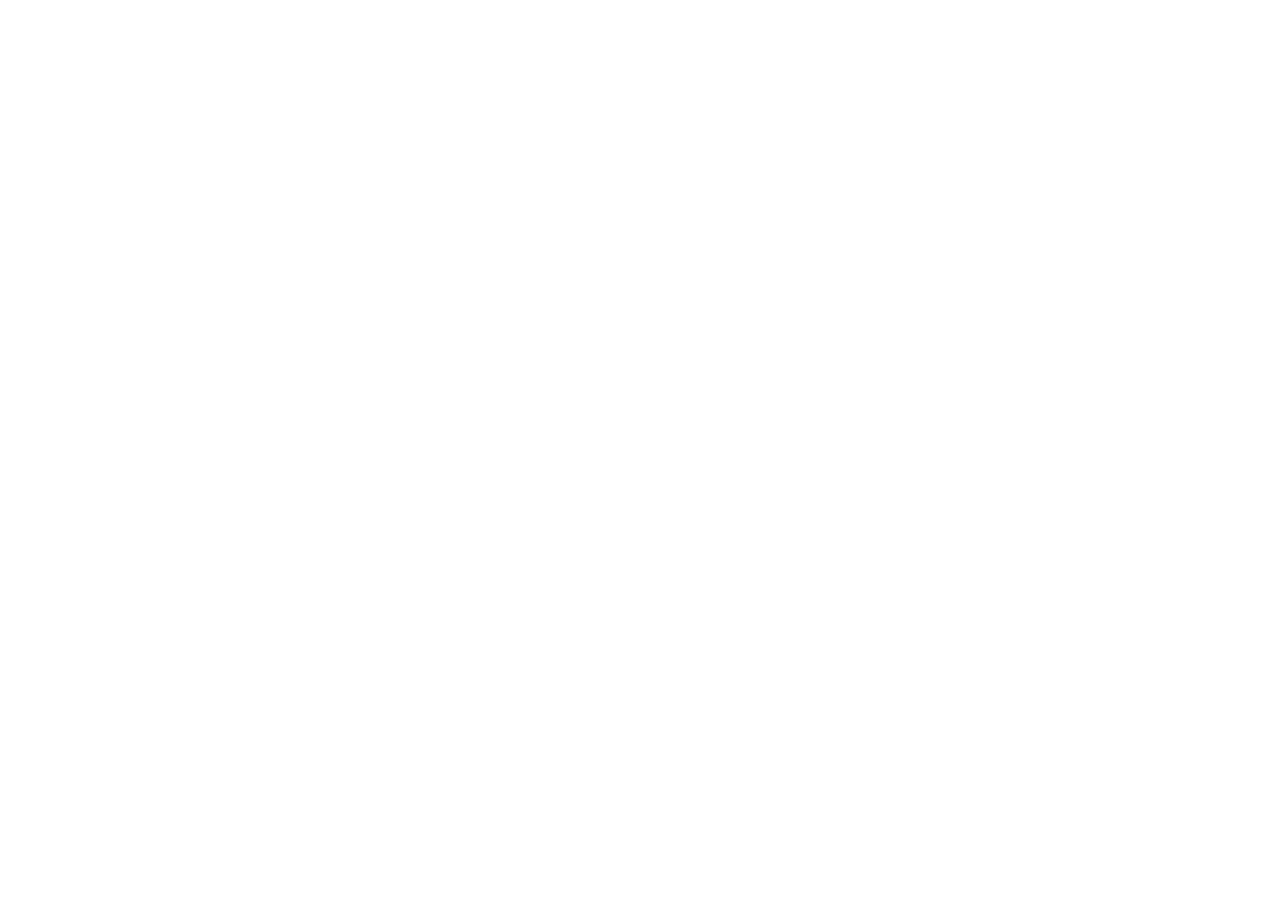
==== nadoxLoginScreen/index.html @ 0a2232e0 "js linkado" ====
<!DOCTYPE html>
<html lang="pt-BR">
<head>
    <meta charset="UTF-8">
    <meta name="viewport" content="width=device-width, initial-scale=1.0">
    <link rel="stylesheet" href= "login.css">
    <link rel="stylesheet" href="color.css">
    <Script src ="SingIn.js"></Script>

    <title>Login - Book Guardian</title>
</head>
<body data-theme="light" color-choice="pink">
    <div class ="singin-container" id="singincontainer">
        <style>
            #singincontainer {
                display: none;
            }
        </style>
    </div>
    <div class ="login-container" id="logincontainer">
        <h2>Login</h2>
        <form action="/login" method="post">
            <input type="email" id="email" name="UserEmail" placeholder="Email" required>
            <input type="password" id="password" name="Senha" placeholder="Senha" required>
            <input type="submit" value="Login">
        </form> 
        <p>Não possui uma conta ? <a href="#" id="singIn" class="signup-link">Registre-se aqui</a>.</p>
    </div>
</body> 
</html>
---- nadoxLoginScreen/login.css ----
body {
    font-family: Arial, sans-serif;
    background-color: var(--color-bg);  
    margin: 0;
    padding: 0;
    display: flex;
    justify-content: center;
    align-items: center;
    height: 100vh;
    width: 100%;
}

.login-container {
    background-color: var(--color-card);
    padding: 40px;
    border-radius: 8px;
    box-shadow: 0px 0px 10px rgba(0, 0, 0, 0.1);
    width: 22%;
    height: 60%;
    text-align: center;
    color: var(--color-Container);
    display: none;
}

.login-container h2 {
    margin-top: 0;
    font-weight: 700;
    font-size: 2rem;
}

input[type="email"],
input[type="password"],
input[type="submit"] {
    width: 100%;
    padding: 10px;
    margin-top: 10px;
    margin-bottom: 20px;
    border: 1px solid #666666;
    border-radius: 4px;
    box-sizing: border-box;
    background-color: var(--color-bgBox);
    color: #fff;
    caret-color: #fff;
}

::placeholder {
    color: var(--colorPlaceholder);
}

input[type="submit"] {
    background-color: var(--colorLogin-btn);
    color: white;
    border: none;
    cursor: pointer;
    margin-top: 1.5rem;
    height: 2.7rem;
}

input[type="submit"]:hover {
    background-color: var(--colorHover-btn);
}

a{
    text-decoration: none;
    color: rgb(93, 176, 214); 
}
hr{
    width: 100%;
    border: 1px solid #a3a3a381;
}
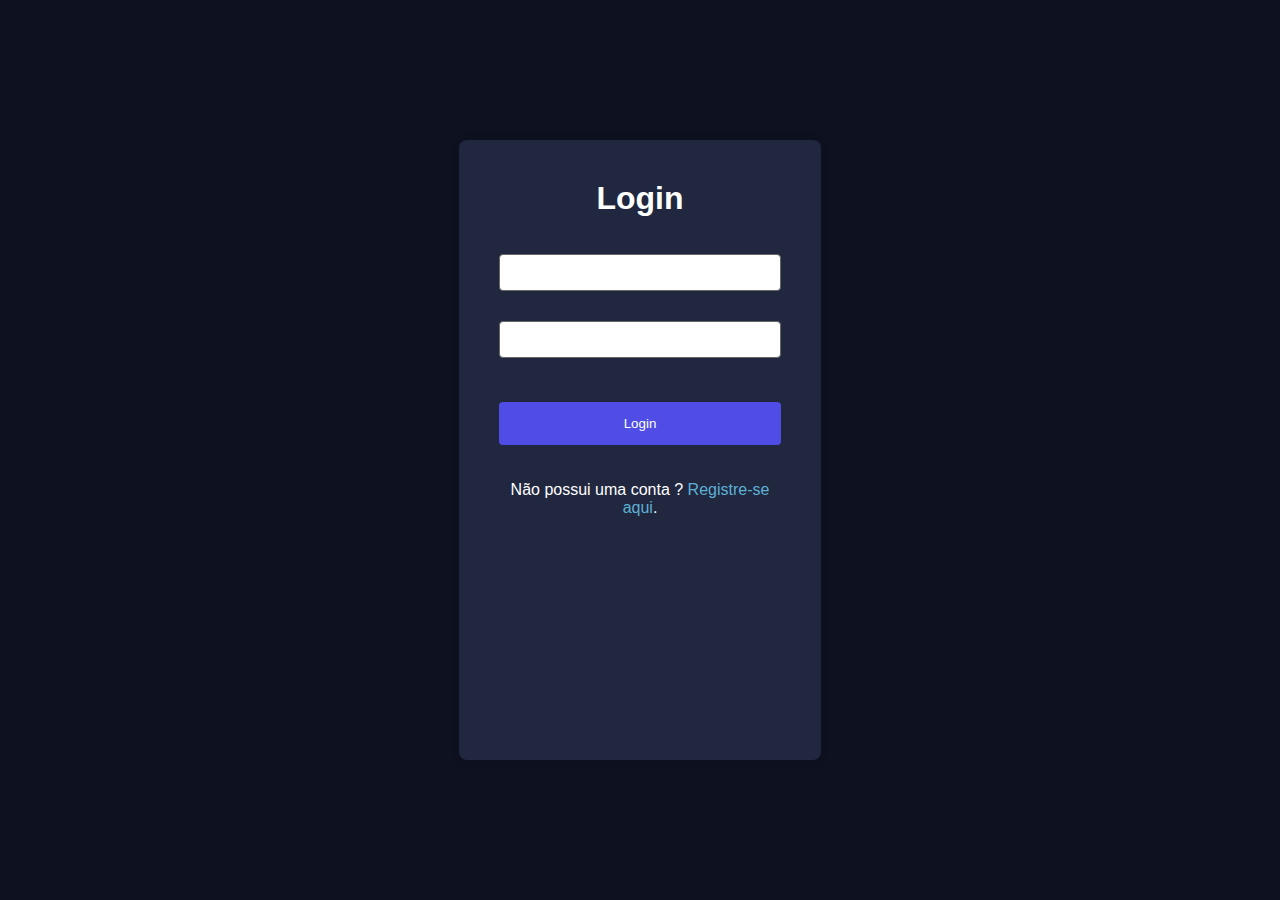
==== commit c2cfc171: "Add files via upload" ====
--- a/nadoxLoginScreen/index.html
+++ b/nadoxLoginScreen/index.html
@@ -1,30 +1,27 @@
-<!DOCTYPE html>
-<html lang="pt-BR">
-<head>
-    <meta charset="UTF-8">
-    <meta name="viewport" content="width=device-width, initial-scale=1.0">
-    <link rel="stylesheet" href= "login.css">
-    <link rel="stylesheet" href="color.css">
-    <Script src ="SingIn.js"></Script>
-
-    <title>Login - Book Guardian</title>
-</head>
-<body data-theme="light" color-choice="pink">
-    <div class ="singin-container" id="singincontainer">
-        <style>
-            #singincontainer {
-                display: none;
-            }
-        </style>
-    </div>
-    <div class ="login-container" id="logincontainer">
-        <h2>Login</h2>
-        <form action="/login" method="post">
-            <input type="email" id="email" name="UserEmail" placeholder="Email" required>
-            <input type="password" id="password" name="Senha" placeholder="Senha" required>
-            <input type="submit" value="Login">
-        </form> 
-        <p>Não possui uma conta ? <a href="#" id="singIn" class="signup-link">Registre-se aqui</a>.</p>
-    </div>
-</body> 
+<!DOCTYPE html>
+<html lang="pt-BR">
+<head>
+    <meta charset="UTF-8">
+    <meta name="viewport" content="width=device-width, initial-scale=1.0">
+    <link rel="stylesheet" href= "login.css">
+    <link rel="stylesheet" href="color.css">
+    <title>Login - Book Guardian</title>
+</head>
+<body data-theme="dark" color-choice="pink">
+    <div class ="singin-container show" id="singincontainer" style="display: none;">
+        <h1>nessa div vc coloca todo o formulario de registro, tipo nome, email,
+        foto, senha e tals</h1>
+        <button id="goToLoginPage">botao para voltar pra tela de login</button>
+    </div>
+    <div class ="login-container show" id="logincontainer" >
+        <h2>Login</h2>
+        <form action="/login" method="post">
+            <input type="email" id="email" name="UserEmail" placeholder="Email" required>
+            <input type="password" id="password" name="Senha" placeholder="Senha" required>
+            <input type="submit" value="Login" placeholder="Entrar">
+        </form> 
+        <p>Não possui uma conta ? <a href="#" id="singIn" class="signup-link">Registre-se aqui</a>.</p>
+    </div>
+    <script src="SingIn.js"></script>
+</body> 
 </html>--- a/nadoxLoginScreen/login.css
+++ b/nadoxLoginScreen/login.css
@@ -1,74 +1,110 @@
-body {
-    font-family: Arial, sans-serif;
-    background-color: var(--color-bg);  
-    margin: 0;
-    padding: 0;
-    display: flex;
-    justify-content: center;
-    align-items: center;
-    height: 100vh;
-    width: 100%;
-}
-
-.login-container {
-    background-color: var(--color-card);
-    padding: 40px;
-    border-radius: 8px;
-    box-shadow: 0px 0px 10px rgba(0, 0, 0, 0.1);
-    width: 22%;
-    height: 60%;
-    text-align: center;
-    color: var(--color-Container);
-    display: none;
-}
-
-.login-container h2 {
-    margin-top: 0;
-    font-weight: 700;
-    font-size: 2rem;
-}
-
-input[type="email"],
-input[type="password"],
-input[type="submit"] {
-    width: 100%;
-    padding: 10px;
-    margin-top: 10px;
-    margin-bottom: 20px;
-    border: 1px solid #666666;
-    border-radius: 4px;
-    box-sizing: border-box;
-    background-color: var(--color-bgBox);
-    color: #fff;
-    caret-color: #fff;
-}
-
-::placeholder {
-    color: var(--colorPlaceholder);
-}
-
-input[type="submit"] {
-    background-color: var(--colorLogin-btn);
-    color: white;
-    border: none;
-    cursor: pointer;
-    margin-top: 1.5rem;
-    height: 2.7rem;
-}
-
-input[type="submit"]:hover {
-    background-color: var(--colorHover-btn);
-}
-
-a{
-    text-decoration: none;
-    color: rgb(93, 176, 214); 
-}
-hr{
-    width: 100%;
-    border: 1px solid #a3a3a381;
-}
-
-
-
-
+body {
+    font-family: Arial, sans-serif;
+    background-color: var(--color-bg);
+    margin: 0;
+    padding: 0;
+    display: flex;
+    justify-content: center;
+    align-items: center;
+    height: 100vh;
+    width: 100%;
+}
+
+.login-container {
+    background-color: var(--color-card);
+    padding: 40px;
+    border-radius: 8px;
+    box-shadow: 0px 0px 10px rgba(0, 0, 0, 0.1);
+    width: 22%;
+    height: 60%;
+    text-align: center;
+    color: var(--color-Container);
+    display: block;
+}
+
+.login-container h2 {
+    margin-top: 0;
+    font-weight: 700;
+    font-size: 2rem;
+}
+
+input[type="email"],
+input[type="password"],
+input[type="submit"] {
+    width: 100%;
+    padding: 10px;
+    margin-top: 10px;
+    margin-bottom: 20px;
+    border: 1px solid #666666;
+    border-radius: 4px;
+    box-sizing: border-box;
+    background-color: var(--color-bgBox);
+    color: #fff;
+    caret-color: #fff;
+}
+
+::placeholder {
+    color: var(--colorPlaceholder);
+}
+
+input[type="submit"] {
+    background-color: var(--colorLogin-btn);
+    color: white;
+    border: none;
+    cursor: pointer;
+    margin-top: 1.5rem;
+    height: 2.7rem;
+}
+
+input[type="submit"]:hover {
+    background-color: var(--colorHover-btn);
+}
+
+a {
+    text-decoration: none;
+    color: rgb(93, 176, 214);
+}
+hr {
+    width: 100%;
+    border: 1px solid #a3a3a381;
+}
+
+#singincontainer {
+    color: #fff;
+}
+
+
+/* animacao besta */
+
+@keyframes rotateIn {
+    0% {
+        transform: rotateY(90deg);
+    }
+    100% {
+        transform: rotateY(0deg);
+    }
+}
+
+@keyframes rotateOut {
+    0% {
+        transform: rotateY(0deg);
+    }
+    100% {
+        transform: rotateY(-90deg);
+    }
+}
+
+#signInContainer,
+#loginContainer {
+    color: #fff;
+    transition: transform 0.5s ease-in-out;
+}
+
+.hide {
+    animation: rotateOut 0.5s ease-in-out forwards;
+}
+
+.show {
+    animation: rotateIn 0.5s ease-in-out forwards;
+}
+/* animacao besta */--- a/nadoxLoginScreen/color.css
+++ b/nadoxLoginScreen/color.css
@@ -0,0 +1,19 @@
+[data-theme="dark"] {
+    --color-bg: #0e1120;
+    --color-card: #47537c57;
+    --colorLogin-btn: #4F4DE5;
+    --colorHover-btn: #6260dd;
+    --color-Container: #fff;
+    --colorPlaceholder: #fff;
+    --color-bgBox: #fff;
+
+}
+
+[data-theme="light"] {
+    --color-bg: #f6f6f6;
+    --color-card: #fff;
+    --colorLogin-btn: #4F4DE5;
+    --colorPlaceholder: #000;
+    --colorHover-btn: #6260dd;
+}
+
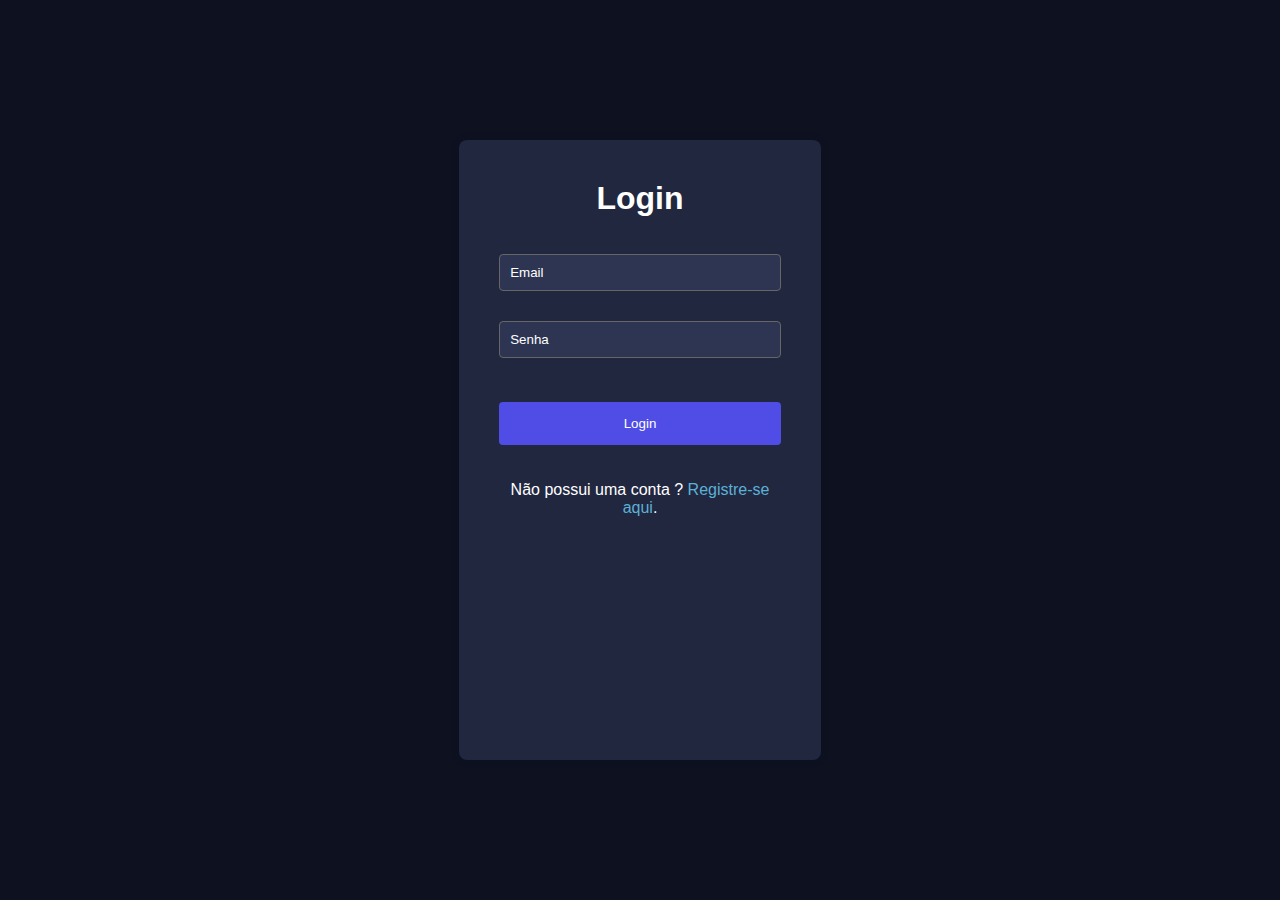
==== commit b8eb4ddc: "a" ====
--- a/nadoxLoginScreen/index.html
+++ b/nadoxLoginScreen/index.html
@@ -7,7 +7,7 @@
     <link rel="stylesheet" href="color.css">
     <title>Login - Book Guardian</title>
 </head>
-<body data-theme="dark" color-choice="pink">
+<body data-theme="dark">
     <div class ="singin-container show" id="singincontainer" style="display: none;">
         <h1>nessa div vc coloca todo o formulario de registro, tipo nome, email,
         foto, senha e tals</h1>
--- a/nadoxLoginScreen/login.css
+++ b/nadoxLoginScreen/login.css
@@ -18,7 +18,7 @@
     width: 22%;
     height: 60%;
     text-align: center;
-    color: var(--color-Container);
+    color: var(--color-fg);
     display: block;
 }
 
@@ -35,20 +35,20 @@
     padding: 10px;
     margin-top: 10px;
     margin-bottom: 20px;
-    border: 1px solid #666666;
+    border: 1px solid var(--color-border);
     border-radius: 4px;
     box-sizing: border-box;
-    background-color: var(--color-bgBox);
-    color: #fff;
-    caret-color: #fff;
+    background-color: var(--color-card);
+    color: var(--color-fg);
+    caret-color: var(--color-fg);
 }
 
 ::placeholder {
-    color: var(--colorPlaceholder);
+    color: var(--color-fg);
 }
 
 input[type="submit"] {
-    background-color: var(--colorLogin-btn);
+    background-color: var(--color-btn);
     color: white;
     border: none;
     cursor: pointer;
@@ -57,24 +57,24 @@
 }
 
 input[type="submit"]:hover {
-    background-color: var(--colorHover-btn);
+    background-color: var(--color-btn-hover);
 }
 
-a {
+#singIn {
     text-decoration: none;
-    color: rgb(93, 176, 214);
+    color: var(--color-fg-alt);
 }
 hr {
     width: 100%;
-    border: 1px solid #a3a3a381;
+    border: 1px solid var(--color-border);
 }
 
 #singincontainer {
-    color: #fff;
+    color: var(--color-fg);
 }
 
 
-/* animacao besta */
+/* animacao */
 
 @keyframes rotateIn {
     0% {
@@ -107,4 +107,4 @@
 .show {
     animation: rotateIn 0.5s ease-in-out forwards;
 }
-/* animacao besta */+/* animacao */--- a/nadoxLoginScreen/color.css
+++ b/nadoxLoginScreen/color.css
@@ -1,19 +1,35 @@
 [data-theme="dark"] {
-    --color-bg: #0e1120;
-    --color-card: #47537c57;
-    --colorLogin-btn: #4F4DE5;
-    --colorHover-btn: #6260dd;
-    --color-Container: #fff;
-    --colorPlaceholder: #fff;
-    --color-bgBox: #fff;
+    /* --color-bg: #0e1120; */
+    /* --color-card: #47537c57; */
+    /* --colorLogin-btn: #4F4DE5; */
+    /* --colorHover-btn: #6260dd; */
+    /* --color-Container: #fff; */
+    /* --colorPlaceholder: #fff; */
+    /* --color-bgBox: #fff; */
 
+    --color-bg: #0e1120;        /* cor do fundo */
+    --color-card: #47537c57;     /* cor dos cards */
+    --color-fg: #fff;            /* cor da fonte */  
+    --color-btn: #4F4DE5;        /* cor do botao */
+    --color-btn-hover: #6260dd;  /* cor do botao ao passar o mouse */
+    --color-fg-alt: rgb(93, 176, 214);  /* cor da fonte alternativa */
+    --color-border: #666666;     /* cor do border */
 }
 
 [data-theme="light"] {
-    --color-bg: #f6f6f6;
-    --color-card: #fff;
-    --colorLogin-btn: #4F4DE5;
-    --colorPlaceholder: #000;
-    --colorHover-btn: #6260dd;
+    /* --color-bg: #f6f6f6; */
+    /* --color-card: #fff; */
+    /* --colorLogin-btn: #4F4DE5; */
+    /* --colorPlaceholder: #000; */
+    /* --colorHover-btn: #6260dd; */
+
+
+    --color-bg: #f6f6f6;        /* cor do fundo */
+    --color-card: #fff;     /* cor dos cards */
+    --color-fg: #000;            /* cor da fonte */  
+    --color-btn: #4F4DE5;        /* cor do botao */
+    --color-btn-hover: #6260dd;  /* cor do botao ao passar o mouse */
+    --color-fg-alt: rgb(93, 176, 214);  /* cor da fonte alternativa */
+    --color-border: #b8b8b8;     /* cor do border */
 }
 
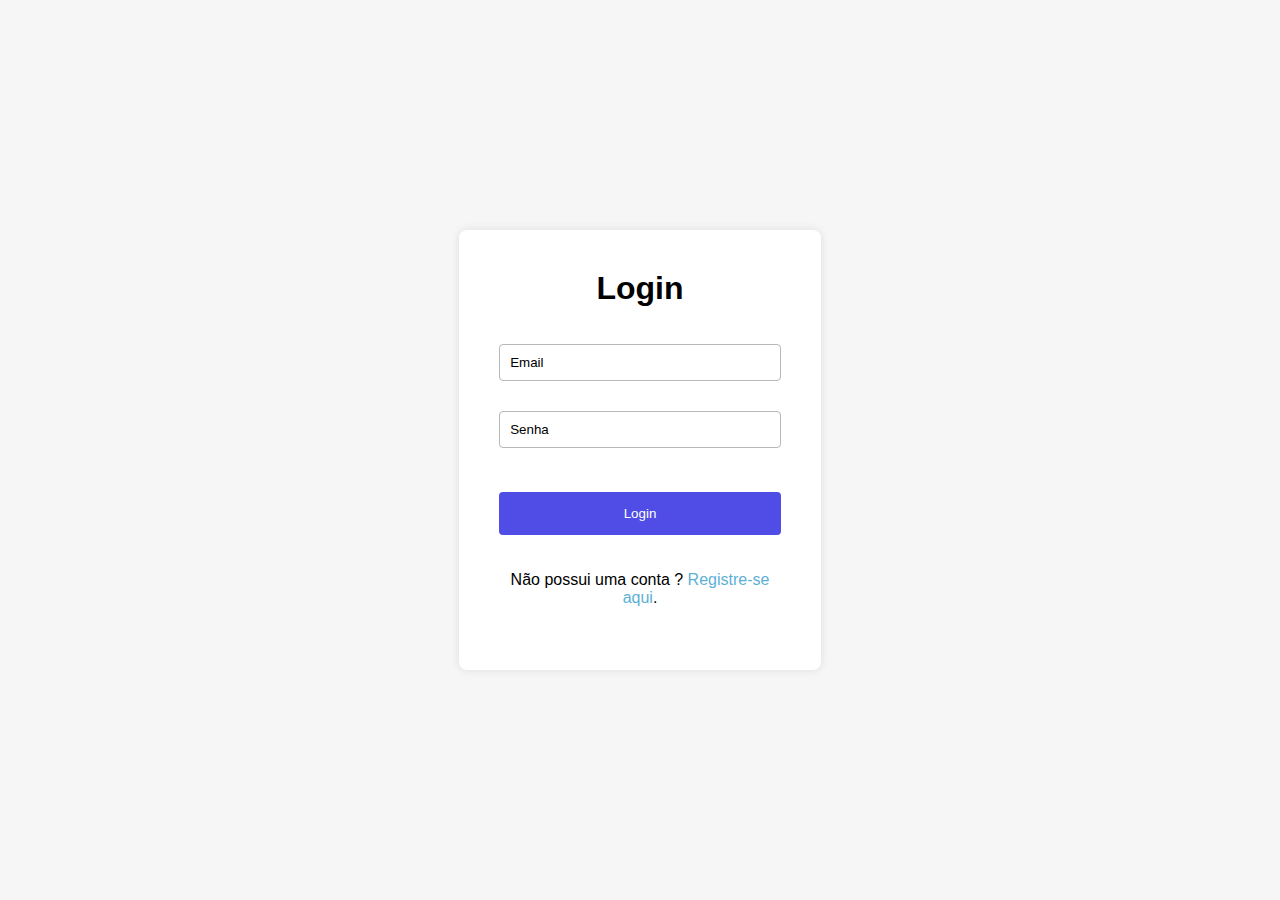
==== commit 8a822aa2: "Tela de Cadastro" ====
--- a/nadoxLoginScreen/index.html
+++ b/nadoxLoginScreen/index.html
@@ -7,11 +7,15 @@
     <link rel="stylesheet" href="color.css">
     <title>Login - Book Guardian</title>
 </head>
-<body data-theme="dark">
+<body data-theme="light">
     <div class ="singin-container show" id="singincontainer" style="display: none;">
-        <h1>nessa div vc coloca todo o formulario de registro, tipo nome, email,
-        foto, senha e tals</h1>
-        <button id="goToLoginPage">botao para voltar pra tela de login</button>
+        <h2>Cadastro</h>
+        <form action="/cadastro" method="post">
+            <input type="email" id="newEmail" name="newUser" placeholder="Email" required>
+            <input type="password" id="newPassword" name="newPsUser" placeholder="Digite sua senha" required>
+            <input type="password" id="confirmPassword" name="confirmPsUser" placeholder="Confirme sua senha" required>
+            <input type="button" value="Cadastrar" placeholder="Cadastrar">
+        </form>
     </div>
     <div class ="login-container show" id="logincontainer" >
         <h2>Login</h2>
--- a/nadoxLoginScreen/login.css
+++ b/nadoxLoginScreen/login.css
@@ -16,10 +16,11 @@
     border-radius: 8px;
     box-shadow: 0px 0px 10px rgba(0, 0, 0, 0.1);
     width: 22%;
-    height: 60%;
+    height: 40%;
+    justify-content: center;
     text-align: center;
     color: var(--color-fg);
-    display: block;
+    display: absolute;
 }
 
 .login-container h2 {
@@ -64,6 +65,39 @@
     text-decoration: none;
     color: var(--color-fg-alt);
 }
+
+
+#singincontainer {
+    background-color: var(--color-card); 
+    padding: 40px;
+    width: 22%;
+    height: 40%;
+    display: flex;
+    border-radius: 8px;
+    box-shadow: 0px 0px 10px rgba(0, 0, 0, 0.1);
+    justify-content: center;
+    text-align: center;
+    color: var(--color-fg);
+
+}
+
+input[type="button"] {
+    width: 100%;
+    padding: 10px;
+    margin-top: 10px;
+    margin-bottom: 20px;
+    border: 1px solid var(--color-border);
+    border-radius: 4px;
+    box-sizing: border-box;
+    background-color: var(--color-btn);
+    color: var(--color-fg);
+    caret-color: var(--color-btn);
+}
+
+input[type="button"]:hover {
+    background-color: var(--color-btn-hover);
+}
+
 hr {
     width: 100%;
     border: 1px solid var(--color-border);
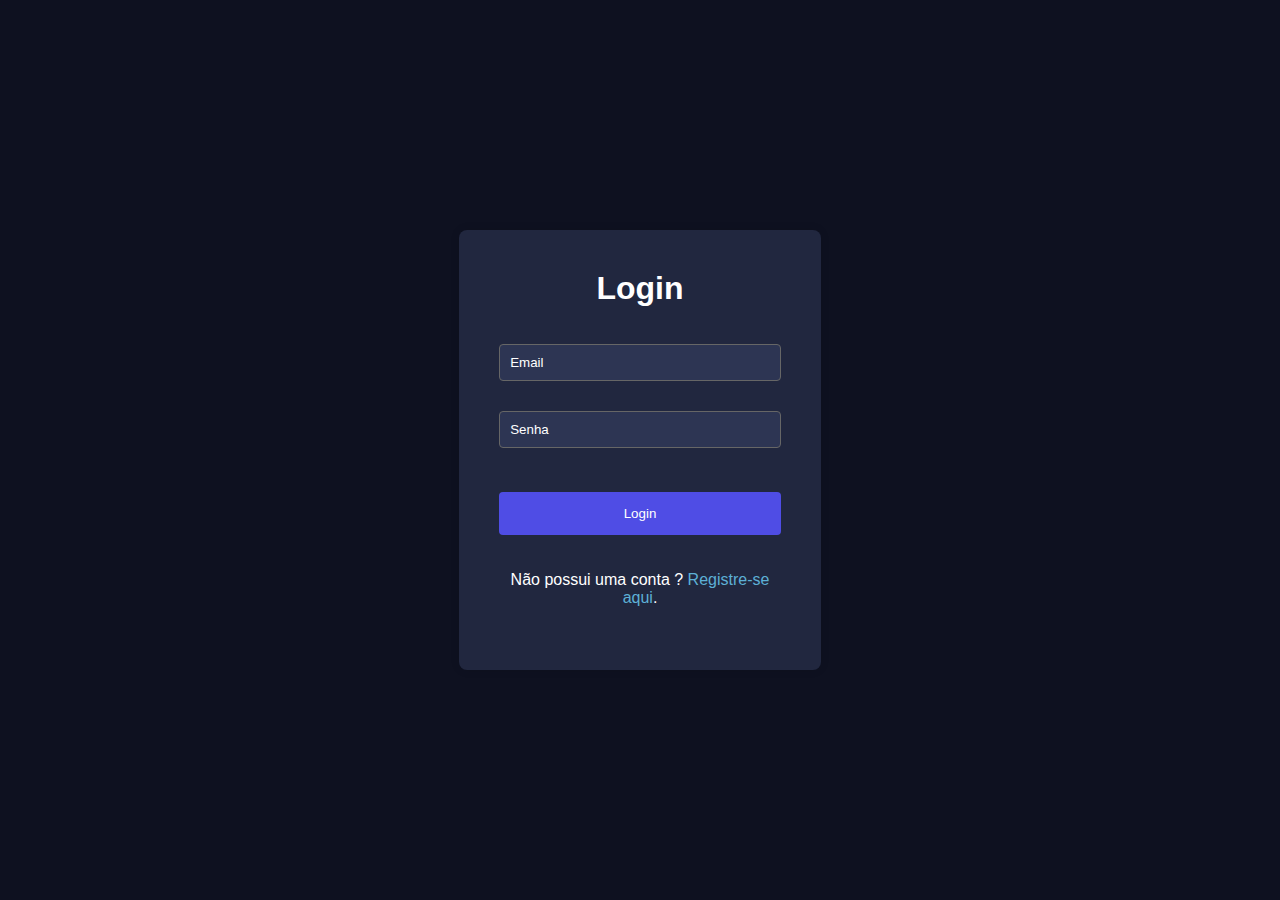
==== commit 66be57e6: "correção" ====
--- a/nadoxLoginScreen/index.html
+++ b/nadoxLoginScreen/index.html
@@ -7,13 +7,14 @@
     <link rel="stylesheet" href="color.css">
     <title>Login - Book Guardian</title>
 </head>
-<body data-theme="light">
+<body data-theme="dark">
     <div class ="singin-container show" id="singincontainer" style="display: none;">
         <h2>Cadastro</h>
         <form action="/cadastro" method="post">
             <input type="email" id="newEmail" name="newUser" placeholder="Email" required>
             <input type="password" id="newPassword" name="newPsUser" placeholder="Digite sua senha" required>
             <input type="password" id="confirmPassword" name="confirmPsUser" placeholder="Confirme sua senha" required>
+            <input type="file" id="userImg" name="userImg" accept="image/*">
             <input type="button" value="Cadastrar" placeholder="Cadastrar">
         </form>
     </div>
--- a/nadoxLoginScreen/login.css
+++ b/nadoxLoginScreen/login.css
@@ -90,12 +90,19 @@
     border-radius: 4px;
     box-sizing: border-box;
     background-color: var(--color-btn);
-    color: var(--color-fg);
-    caret-color: var(--color-btn);
+    color: #fff;
+    caret-color: var(--color-fg);
+    
 }
 
 input[type="button"]:hover {
     background-color: var(--color-btn-hover);
+}
+
+input[type="file"] {
+    width: 93%;
+    padding: 10px;
+    border-radius: 4px;
 }
 
 hr {
@@ -128,8 +135,7 @@
     }
 }
 
-#signInContainer,
-#loginContainer {
+#signInContainer, #loginContainer {
     color: #fff;
     transition: transform 0.5s ease-in-out;
 }
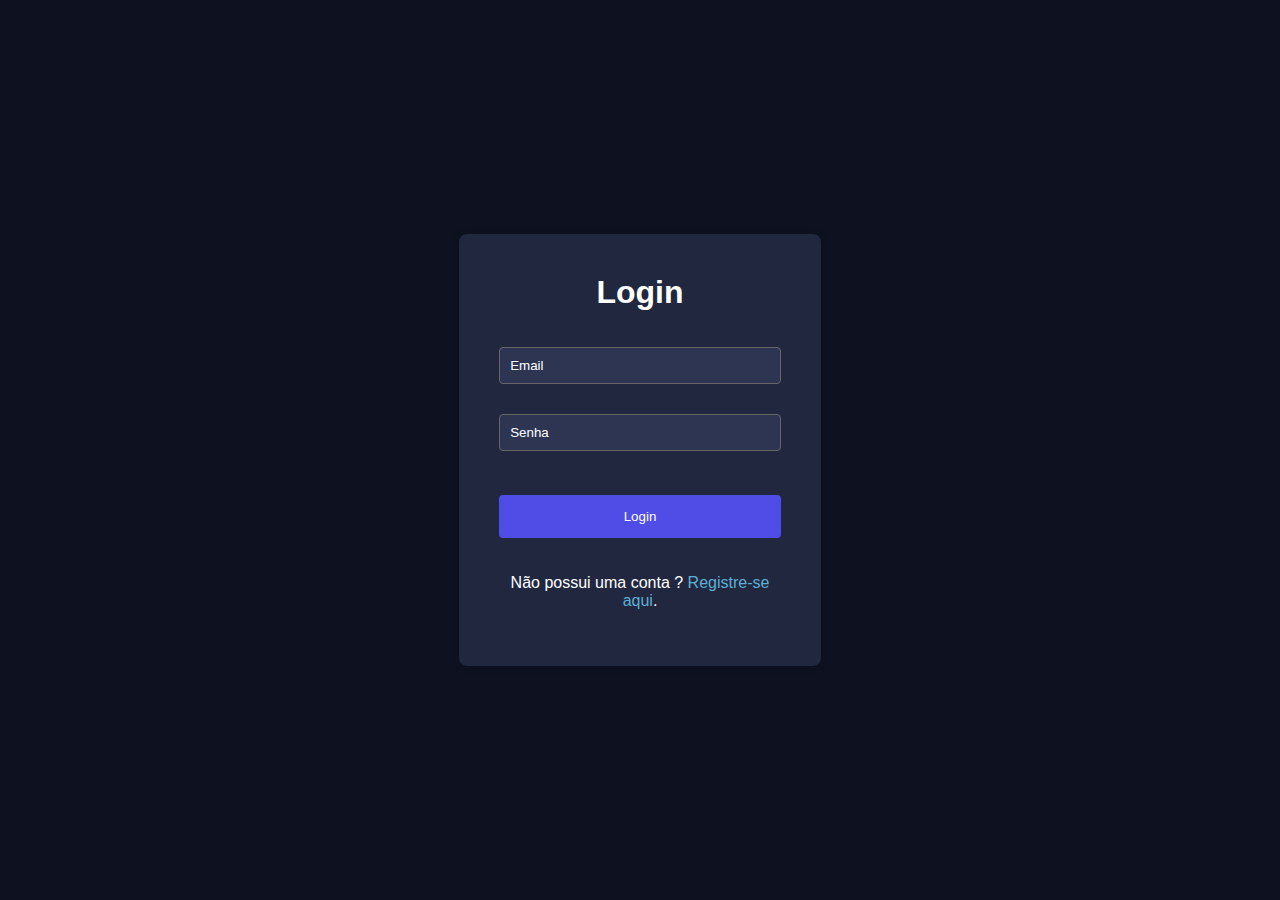
==== commit d34a2279: "WENDEL QUE DISSE 1.3" ====
--- a/nadoxLoginScreen/index.html
+++ b/nadoxLoginScreen/index.html
@@ -14,6 +14,7 @@
             <input type="email" id="newEmail" name="newUser" placeholder="Email" required>
             <input type="password" id="newPassword" name="newPsUser" placeholder="Digite sua senha" required>
             <input type="password" id="confirmPassword" name="confirmPsUser" placeholder="Confirme sua senha" required>
+            <label for="foto">Sua foto de perfil</label>
             <input type="file" id="userImg" name="userImg" accept="image/*">
             <input type="button" value="Cadastrar" placeholder="Cadastrar">
         </form>
--- a/nadoxLoginScreen/login.css
+++ b/nadoxLoginScreen/login.css
@@ -16,11 +16,11 @@
     border-radius: 8px;
     box-shadow: 0px 0px 10px rgba(0, 0, 0, 0.1);
     width: 22%;
-    height: 40%;
+    height: auto;
     justify-content: center;
     text-align: center;
     color: var(--color-fg);
-    display: absolute;
+    display: block;
 }
 
 .login-container h2 {
@@ -71,7 +71,7 @@
     background-color: var(--color-card); 
     padding: 40px;
     width: 22%;
-    height: 40%;
+    height: auto;
     display: flex;
     border-radius: 8px;
     box-shadow: 0px 0px 10px rgba(0, 0, 0, 0.1);
@@ -104,6 +104,10 @@
     padding: 10px;
     border-radius: 4px;
 }
+
+label {
+    font-size: medium;
+}   
 
 hr {
     width: 100%;
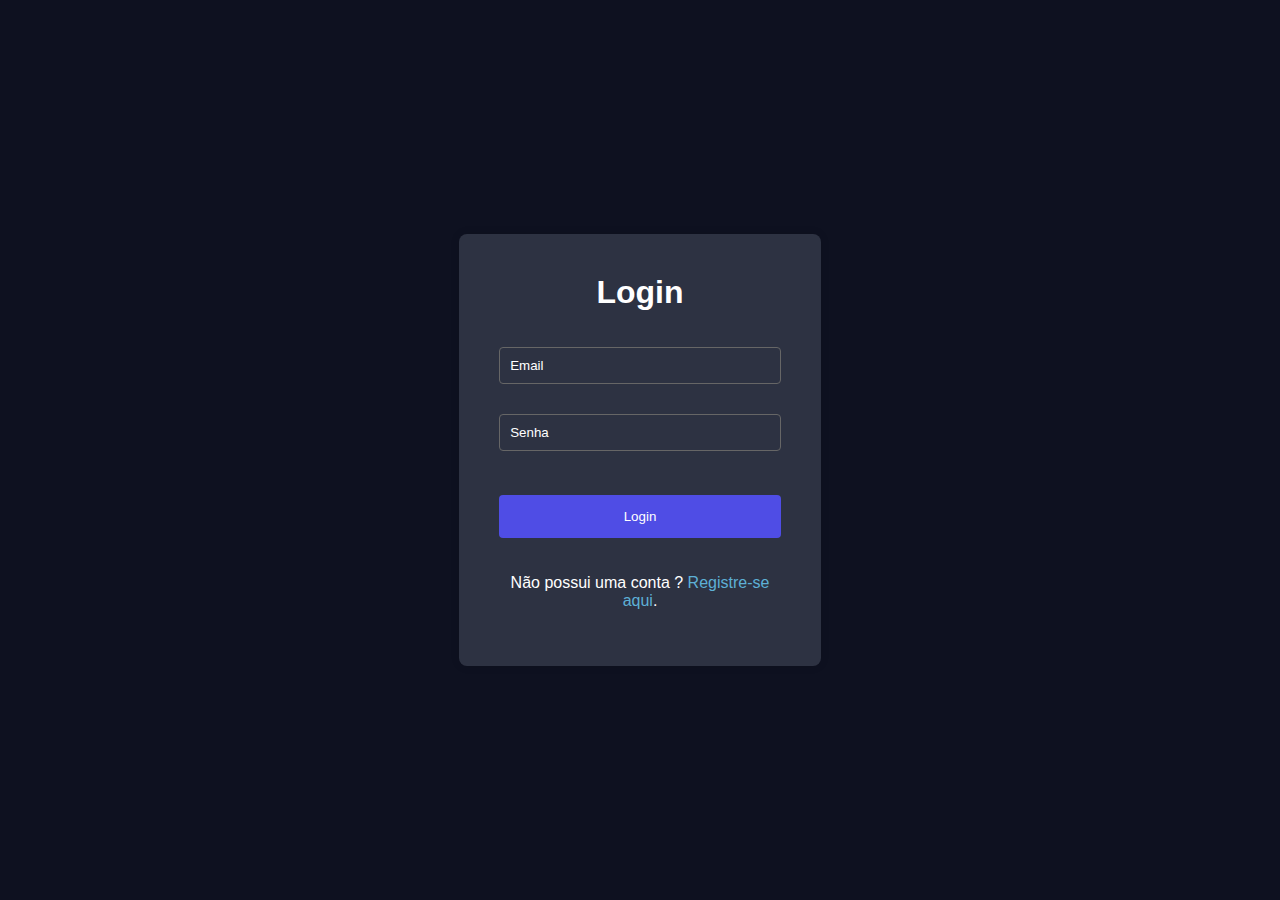
==== commit 76b9abce: "pequenos ajustes" ====
--- a/nadoxLoginScreen/index.html
+++ b/nadoxLoginScreen/index.html
@@ -4,20 +4,21 @@
     <meta charset="UTF-8">
     <meta name="viewport" content="width=device-width, initial-scale=1.0">
     <link rel="stylesheet" href= "login.css">
-    <link rel="stylesheet" href="color.css">
+    <link rel="stylesheet" href="../static/css/color.css">
     <title>Login - Book Guardian</title>
 </head>
 <body data-theme="dark">
-    <div class ="singin-container show" id="singincontainer" style="display: none;">
-        <h2>Cadastro</h>
+    <div class ="login-container show" id="singincontainer" style="display: none;">
+        <h2>Cadastro</h2>
         <form action="/cadastro" method="post">
             <input type="email" id="newEmail" name="newUser" placeholder="Email" required>
             <input type="password" id="newPassword" name="newPsUser" placeholder="Digite sua senha" required>
             <input type="password" id="confirmPassword" name="confirmPsUser" placeholder="Confirme sua senha" required>
-            <label for="foto">Sua foto de perfil</label>
+            <label for="foto">Sua foto de perfil:</label>
             <input type="file" id="userImg" name="userImg" accept="image/*">
             <input type="button" value="Cadastrar" placeholder="Cadastrar">
         </form>
+        <p>Ja possui uma conta ? <a href="#" id="logIn" class="signup-link">Entre aqui</a>.</p>
     </div>
     <div class ="login-container show" id="logincontainer" >
         <h2>Login</h2>
--- a/nadoxLoginScreen/login.css
+++ b/nadoxLoginScreen/login.css
@@ -31,7 +31,7 @@
 
 input[type="email"],
 input[type="password"],
-input[type="submit"] {
+input[type="submit"], input[type="file"] {
     width: 100%;
     padding: 10px;
     margin-top: 10px;
@@ -61,25 +61,12 @@
     background-color: var(--color-btn-hover);
 }
 
-#singIn {
+.signup-link {
     text-decoration: none;
     color: var(--color-fg-alt);
 }
 
 
-#singincontainer {
-    background-color: var(--color-card); 
-    padding: 40px;
-    width: 22%;
-    height: auto;
-    display: flex;
-    border-radius: 8px;
-    box-shadow: 0px 0px 10px rgba(0, 0, 0, 0.1);
-    justify-content: center;
-    text-align: center;
-    color: var(--color-fg);
-
-}
 
 input[type="button"] {
     width: 100%;
@@ -99,14 +86,13 @@
     background-color: var(--color-btn-hover);
 }
 
-input[type="file"] {
-    width: 93%;
-    padding: 10px;
-    border-radius: 4px;
-}
-
 label {
-    font-size: medium;
+    font-size: 1rem;
+    text-align: left;
+    display: flex;
+    font-weight: 100;
+    margin-left: 10px;
+    margin-top: 6px;
 }   
 
 hr {
--- a/static/css/color.css
+++ b/static/css/color.css
@@ -0,0 +1,41 @@
+[data-color="pink"]{
+    --color-main: rgb(255, 59, 163);
+    --color-main-hover: rgb(216, 18, 124);
+}
+[data-color="blue"]{
+    --color-main: #0ebbff;
+    --color-main-hover: #2a85af;
+}
+
+
+[data-theme="dark"]{
+    --color-bg: #0e1120; 
+    --color-card: #2d3242; 
+    --color-subCard:#474e66;
+    --color-fg: #fff;
+    --color-fg-hover: #e7e7e7;
+
+    --color-btn: #4F4DE5;
+    --color-btn-hover: #6260dd;  
+    --color-fg-alt: rgb(93, 176, 214);  
+    --color-border: #666666;    
+}
+[data-theme="light"]{
+    --color-bg: #f6f6f6;
+    --color-card: #fff;
+    --color-subCard:#f0f0f0;
+    --color-fg: #000;
+    --color-fg-hover: #292929;
+
+    --color-btn: #4F4DE5;       
+    --color-btn-hover: #6260dd;  
+    --color-fg-alt: rgb(93, 176, 214);  
+    --color-border: #b8b8b8;     
+}
+
+.read{
+    color: #53ff43;
+}
+.nonRead{
+    color: #ff8635;
+}